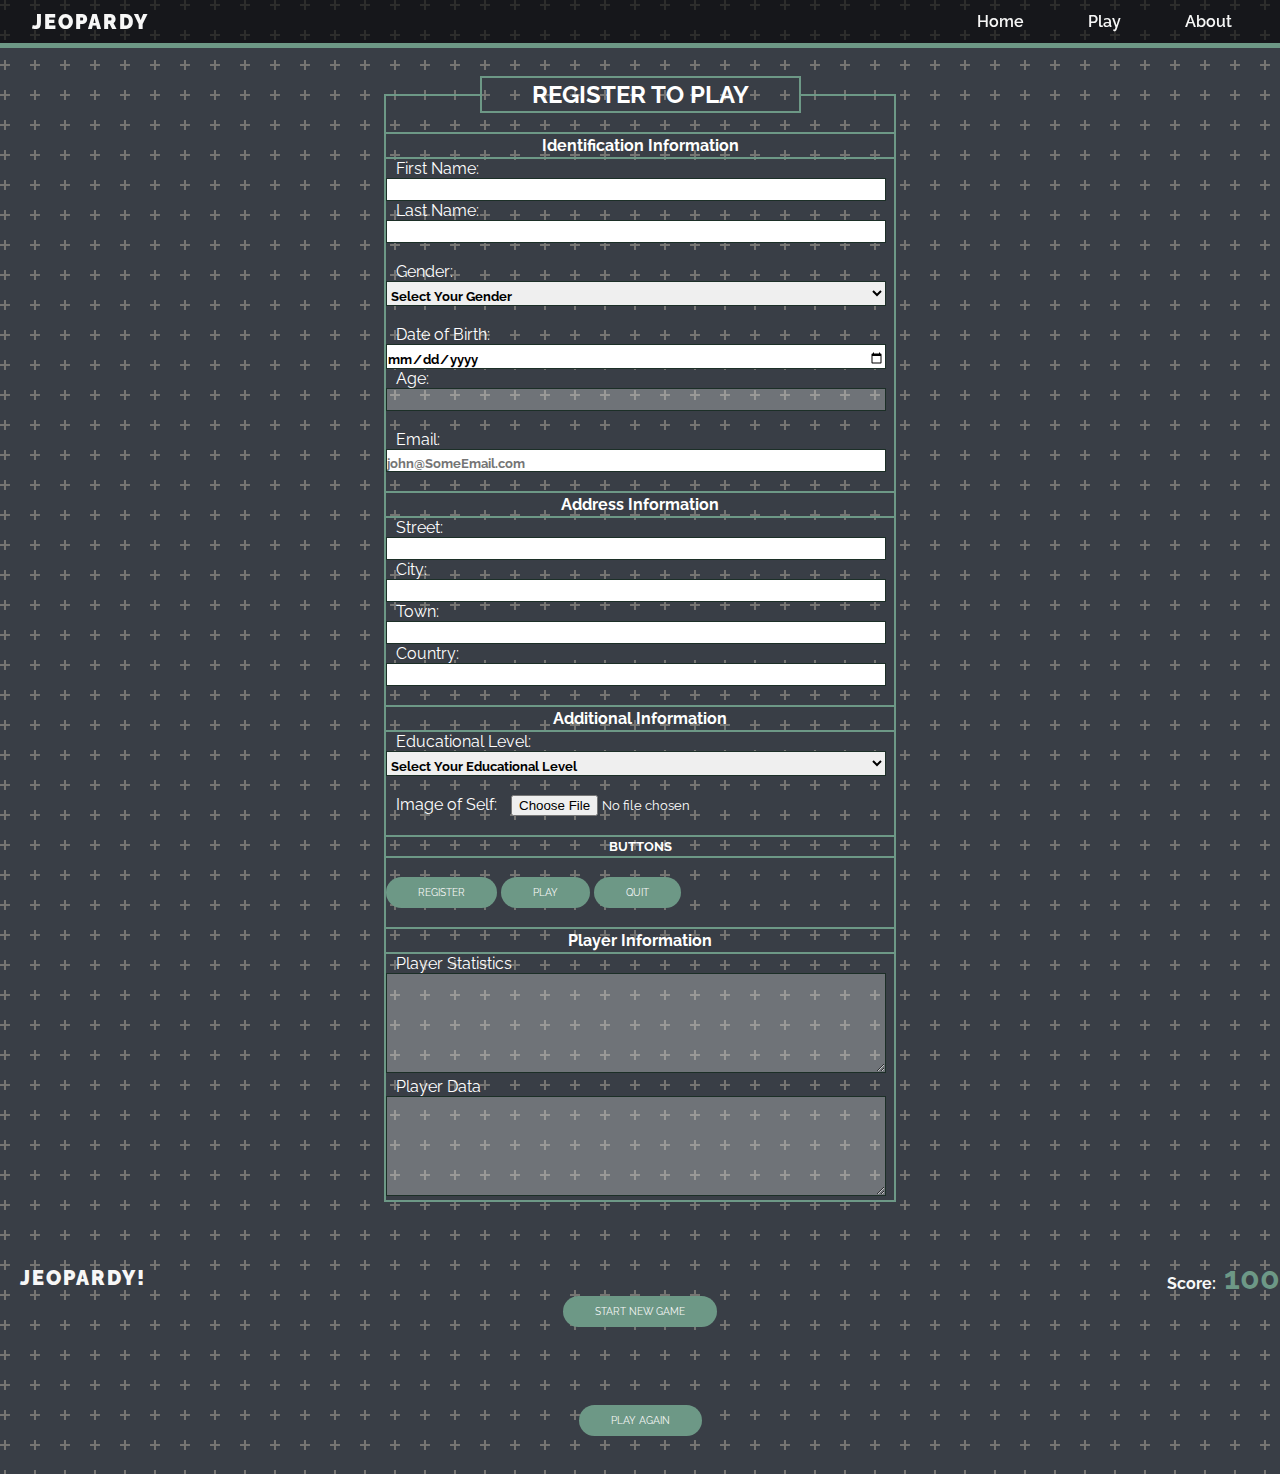
==== play.html @ ac8b871b "changed file names" ====
<!DOCTYPE html>
<html lang="en">

<head>
    <meta charset="UTF-8">
    <meta http-equiv="X-UA-Compatible" content="IE=edge">
    <meta name="viewport" content="width=device-width, initial-scale=1.0">
    <title>Jeopardy</title>

    <link rel="preconnect" href="https://fonts.googleapis.com">
    <link rel="preconnect" href="https://fonts.gstatic.com" crossorigin>
    <link
        href="https://fonts.googleapis.com/css2?family=Raleway:wght@100&family=Rubik:wght@300&family=Ubuntu:wght@300&display=swap"
        rel="stylesheet">

    <link rel="stylesheet" href="styles.css">

</head>

<body>
    <!-- Navigation Bar -->
    <nav>
        <div class="content">
            <h1>Jeopardy</h1>
            <div class="menu">
                <a href="splash.html">Home</a>
                <a href="index.html">Play</a>
                <a href="about.html">About</a>
            </div>
            <div>
                <button class="hamburger ">
                    <span></span>
                    <span></span>
                    <span></span>
                </button>
            </div>
    </nav>
    <nav class="mobile-nav">
        <a href="splash.html">Home</a>
        <a href="index.html">Play</a>
        <a href="about.html">About</a>
    </nav>

    <!-- Register Form -->
    <br><br><br><br>
    <fieldset class="field">
        <legend class="register">
            <h2>REGISTER TO PLAY</h2>
        </legend>
        <br>
        <form name="registration" id="registration">
            <legend>
                <h4>Identification Information</h4>
            </legend>
            <label class="register">First Name: </label>
            <input class="register" type="text" size="45" name="fname" id="fname" pattern=".{4,}" required>
            <br>
            <label class="register">Last Name: </label>
            <input class="register" type="text" size="45" name="lname" id="lname" required>
            <br><br>
            <label class="register">Gender: </label>
            <select class="register" name="gender" id="gender" required>
                <option value="">Select Your Gender</option>
                <option value="Male">Male</option>
                <option value="Female">Female</option>
            </select>
            <br><br>
            <label class="register">Date of Birth: </label>
            <input class="register" type="date" size="45" name="dob" id="dob" onchange="calculateAge()" required>
            <br>
            <label class="register">Age: </label>
            <input class="register disabled" type="number" name="age" id="age" disabled>
            <br><br>
            <label class="register">Email: </label>
            <input class="register" type="email" size="45" name="email" id="email" placeholder="john@SomeEmail.com"
                pattern=".+@someemail.com">
            <br><br>
            <legend>
                <h4>Address Information</h4>
            </legend>
            <label class="register">Street: </label>
            <input class="register" type="text" size="45" name="street" id="street">
            <br>
            <label class="register">City: </label>
            <input class="register" type="text" size="45" name="city" id="city">
            <br>
            <label class="register">Town: </label>
            <input class="register" type="text" size="45" name="town" id="town" required>
            <br>
            <label class="register">Country: </label>
            <input class="register" type="text" size="45" name="country" id="country">
            <br><br>
            <legend>
                <h4>Additional Information</h4>
            </legend>
            <label class="register">Educational Level: </label>
            <select class="register" name="education" id="education" required>
                <option value="">Select Your Educational Level</option>
                <option value="High School">High School</option>
                <option value="Community College">Community College</option>
                <option value="University">University</option>
            </select>
            <br><br>
            <label class="register">Image of Self: </label>
            <input type="file" name="image" id="image">
            <br><br>
            <legend>
                <h5>BUTTONS</h5>
            </legend>
            <br>
            <button type="button" class="regbut registering" id="registering"
                onclick="Register(); disableEnable()">REGISTER</button>
            <button type="button" class="regbut play" id="play" onclick="PlayGame()" disabled>PLAY</button>
            <button type="button" class="regbut quit" id="quit" onclick="findPercentageScore()" disabled>QUIT</button>
            <br><br>
            <legend>
                <h4>Player Information</h4>
            </legend>
            <label class="register">Player Statistics</label>
            <textarea class="register disabled" name="showpercentage" id="playerinfo" disabled></textarea>
            <label class="register">Player Data</label>
            <textarea class="register disabled" name="showallplayers" id="showallplayers" disabled></textarea>
        </form>
        <script src="script.js"></script>
    </fieldset>
    <br><br><br>

    <!-- Play Area -->
    <div id="area" class="playarea">
        <header class="heading">
            <h1>Jeopardy!</h1>
            <p>Score:<span id="score"> 100</span></p>
        </header>
        <center><button type="button" class="regbut" id="start-game">START NEW GAME</button></center>
        <br />
        <section id="game-container">
            <section id="category-row"></section>
            <section id="clue-board"></section>
        </section>
        <script src="logic.js"></script>
    </div>

    <br>
    <center><a href="#area" class="regbut" id="play-agn" onclick="PlayGame()">PLAY AGAIN</a></center>
    <br><br>
</body>

</html>
---- styles.css ----
/* Stylesheet for Jeopardy Game*/

:root {
    --text: #F7F7F7;
    --dark: #1c2f27;
    --light: #ffffff;
    --accent: #6D9886;
    --accent2: #F2E7D5;
    --background: #393E46;
    --background-image: url("data:image/svg+xml,%3Csvg width='60' height='60' viewBox='0 0 60 60' xmlns='http://www.w3.org/2000/svg'%3E%3Cg fill='none' fill-rule='evenodd'%3E%3Cg fill='%23c8bead' fill-opacity='0.43'%3E%3Cpath d='M36 34v-4h-2v4h-4v2h4v4h2v-4h4v-2h-4zm0-30V0h-2v4h-4v2h4v4h2V6h4V4h-4zM6 34v-4H4v4H0v2h4v4h2v-4h4v-2H6zM6 4V0H4v4H0v2h4v4h2V6h4V4H6z'/%3E%3C/g%3E%3C/g%3E%3C/svg%3E");
}

* {
    margin: 0;
    padding: 0;
    box-sizing: border-box;
    font-family: 'Raleway', sans-serif;
}

body {
    background-color: var(--background);
    color: var(--text);
    background-image: var(--background-image);
}

.content {
    max-width: 1280px;
    margin: 0 auto;
    display: flex;
    align-items: center;
    justify-content: space-between;
}

nav {
    top: 0;
    left: 0;
    right: 0;
    z-index: 99;
    position: fixed;
    padding: 7px 32px;
    background-color: rgba(0, 0, 0, 0.614);
    border-bottom: 5px solid var(--accent);
}

h1 {
    color: var(--text);
    font-size: 20px;
    font-weight: 900;
    letter-spacing: 2px;
    text-transform: uppercase;
}


.hamburger {
    z-index: 1;
    display: block;
    position: relative;

    cursor: pointer;
    user-select: none;

    border: none;
    outline: none;
    appearance: none;
    background: none;
}

.hamburger span {
    z-index: 1;
    width: 30px;
    height: 3px;
    display: block;
    margin-bottom: 5px;
    position: relative;


    border-radius: 6px;
    background-color: var(--light);

    transform-origin: 0 0;

    transition: transform 0.4s;
}

.hamburger:hover span:nth-child(2) {
    transform: translateX(10px);
    background-color: var(--accent);
}

.hamburger.is-active span:nth-child(1) {
    transform: translate(0px, -2px) rotate(45deg);
    transform-origin: 0 0;
}

.hamburger.is-active span:nth-child(2) {
    opacity: 0;
    transform: translateX(15px);
}

.hamburger.is-active span:nth-child(3) {
    transform: translate(-3px, 3px) rotate(-45deg);
    transform-origin: 0 0;
}

.hamburger.is-active:hover span {
    background-color: var(--accent);
}

.menu {
    flex: 1 1 0%;
    display: none;
    margin: 0 -16px;
    justify-content: flex-end;
}

.menu a {
    margin: 0 16px;
    transition: 0.4s;
    font-weight: 600;
    padding: 5px 16px;
    color: var(--text);
    border-radius: 99px;
    text-decoration: none;
}

.menu a.is-active,
.menu a:hover {
    background-color: var(--accent);
}

@media (min-width: 768px) {
    .hamburger {
        display: none;
    }

    .menu {
        display: flex;
    }
}

.mobile-nav {
    top: 0;
    left: 100%;
    z-index: 98;
    width: 100%;
    display: block;
    position: fixed;
    min-height: 100vh;
    padding-top: 69px;

    background-color: var(--background);

    transition: 0.4s;
}

.mobile-nav.is-active {
    left: 0;
}

.mobile-nav a {
    width: 100%;
    display: block;
    max-width: 200px;
    text-align: center;
    padding: 12px 16px;
    border-radius: 99px;
    margin: 0 auto 16px;

    font-size: 18px;
    color: var(--text);
    text-decoration: none;
    background-color: var(--accent);

}

.mobile-nav a:hover {
    background-color: var(--accent2);
}

.container {
    height: 100vh;
    width: 100vw;
    display: flex;
    align-items: center;
    justify-content: center;
    background-color: none;
}

.title {
    display: grid;
}


#lpdiv {
    font-size: 90px;
    text-align: center;

    color: var(--text);

    margin-bottom: 20px;
}

#jpdiv {
    font-size: 150px;
    align-items: center;
    color: var(--text);
    font-family: 'Rubik', sans-serif;

    padding: 10px;
    display: flex;
    position: relative;
}

.button {
    font-size: 25px;
    color: var(--text);
    text-align: center;
    text-decoration: none;
    font-family: 'Raleway', sans-serif;

    border: none;
    margin-top: 20px;
    margin-left: auto;
    margin-right: auto;
    padding: 10px 32px;
    border-radius: 99px;
    display: inline-block;
    background-color: var(--accent);

    cursor: pointer;
}

/*REGISTRATION FORM*/
fieldset {
    border: 2px solid var(--accent);
    color: white;
    width: 40%;
    margin-left: auto;
    margin-right: auto;
}

legend {
    padding: 2px 50px;
    text-align: center;
    border: 2px solid var(--accent);
    border-left: none;
    border-right: none;
}

legend.register {
    border: 2px solid var(--accent);
}

label {
    padding: 10px;
}

input.register,
select.register {
    border: 1px solid var(--dark);
    font-weight: bold;
    width: 500px;
    display: inline-block;
    padding-top: 5px;
}

textarea.register {
    border: 1px solid var(--dark);
    font-weight: bold;
    width: 500px;
    height: 100px;
    display: inline-block;
    padding-top: 5px;
}

.disabled {
    color: var(--text);
    background-color: none;
}

.regbut {
    font-size: 10px;
    color: var(--text);
    text-align: center;
    text-decoration: none;
    font-family: 'Raleway', sans-serif;

    border: none;
    /* margin-top: 20px; */
    margin-left: auto;
    margin-right: auto;
    padding: 10px 32px;
    border-radius: 99px;
    display: inline-block;
    background-color: var(--accent);

    cursor: pointer;
}

/*PLAY AREA*/
.heading {
    margin-left: 20px;
    display: flex;
    justify-content: space-between;
    align-items: center;
    text-shadow: var(--text-shadow);
    font-weight: bold;
}

.score {
    margin-right: 20px;

    display: flex;
    align-items: center;
}

span {
    font-size: 2rem;
    font-weight: bold;
    color: var(--accent);
}

.playarea {
    visibility: visible;
}

#game-container {
    text-align: center;
    display: flex;
    flex-direction: column;
    width: 75vw;
    margin: 10px auto;
}

#category-row {
    display: flex;
    align-items: center;
    margin-bottom: 20px;
}

#clue-board {
    flex-direction: column;
}

.clue-row {
    display: flex;
}

.clue-box {
    display: flex;
    align-items: center;
    /*vertical*/
    justify-content: center;
    /*horizontal*/
    border: 2px solid white;
    background-color: var(--accent);
    color: white;
    border-radius: 5px;
    margin: 5px;
    font-size: 2rem;
    font-weight: bold;
    height: 100px;
    flex: 1;
    text-transform: uppercase;
}

.category-box {
    font-size: .8rem;
    line-height: 25px;
    background-color: var(--accent);
}

.clicked-box {
    font-size: 1rem;
}

#play-again {
    margin-bottom: 20px;
}

/* About Page */
.abt-bg {
    border: 2px solid var(--dark);
    border-radius: 5px;
    width: 70%;
    background-color: var(--accent);
    color: var(--dark);
    text-align: center;
    padding: 20px;
    margin: 20px auto;
}

.uni {
    display: flex;
    flex-direction: column;
    align-items: center;
    justify-content: center;
    text-align: center;
    margin: 0 auto;
    margin-top: 50px;
    font-size: 25px;
    font-family: 'Rubik', "Helvetica Neue", Helvetica, Arial, sans-serif;
}

.school {
    display: flex;
    flex-direction: column;
    align-items: center;
    justify-content: center;
    text-align: center;
    margin: 0 auto;
    margin-top: 25px;
    font-size: 20px;
    font-family: 'Rubik', "Helvetica Neue", Helvetica, Arial, sans-serif;
}

.mod {
    display: flex;
    flex-direction: column;
    align-items: center;
    justify-content: center;
    text-align: center;
    margin: 0 auto;
    margin-top: 25px;
    font-size: 20px;
    font-family: 'Rubik', "Helvetica Neue", Helvetica, Arial, sans-serif;
}

.members {
    display: flex;
    flex-direction: column;
    align-items: center;
    justify-content: center;
    text-align: center;
    text-decoration: underline;
    margin: 0 auto;
    font-size: 20px;
    font-family: 'Rubik', "Helvetica Neue", Helvetica, Arial, sans-serif;
}

ul {
    font-weight: bold;
    display: flex;
    flex-direction: column;
    align-items: center;
    justify-content: center;
    text-align: center;
    list-style-type: none;
    margin: 0 auto;
    margin-top: 20px;
    font-size: 17px;
}
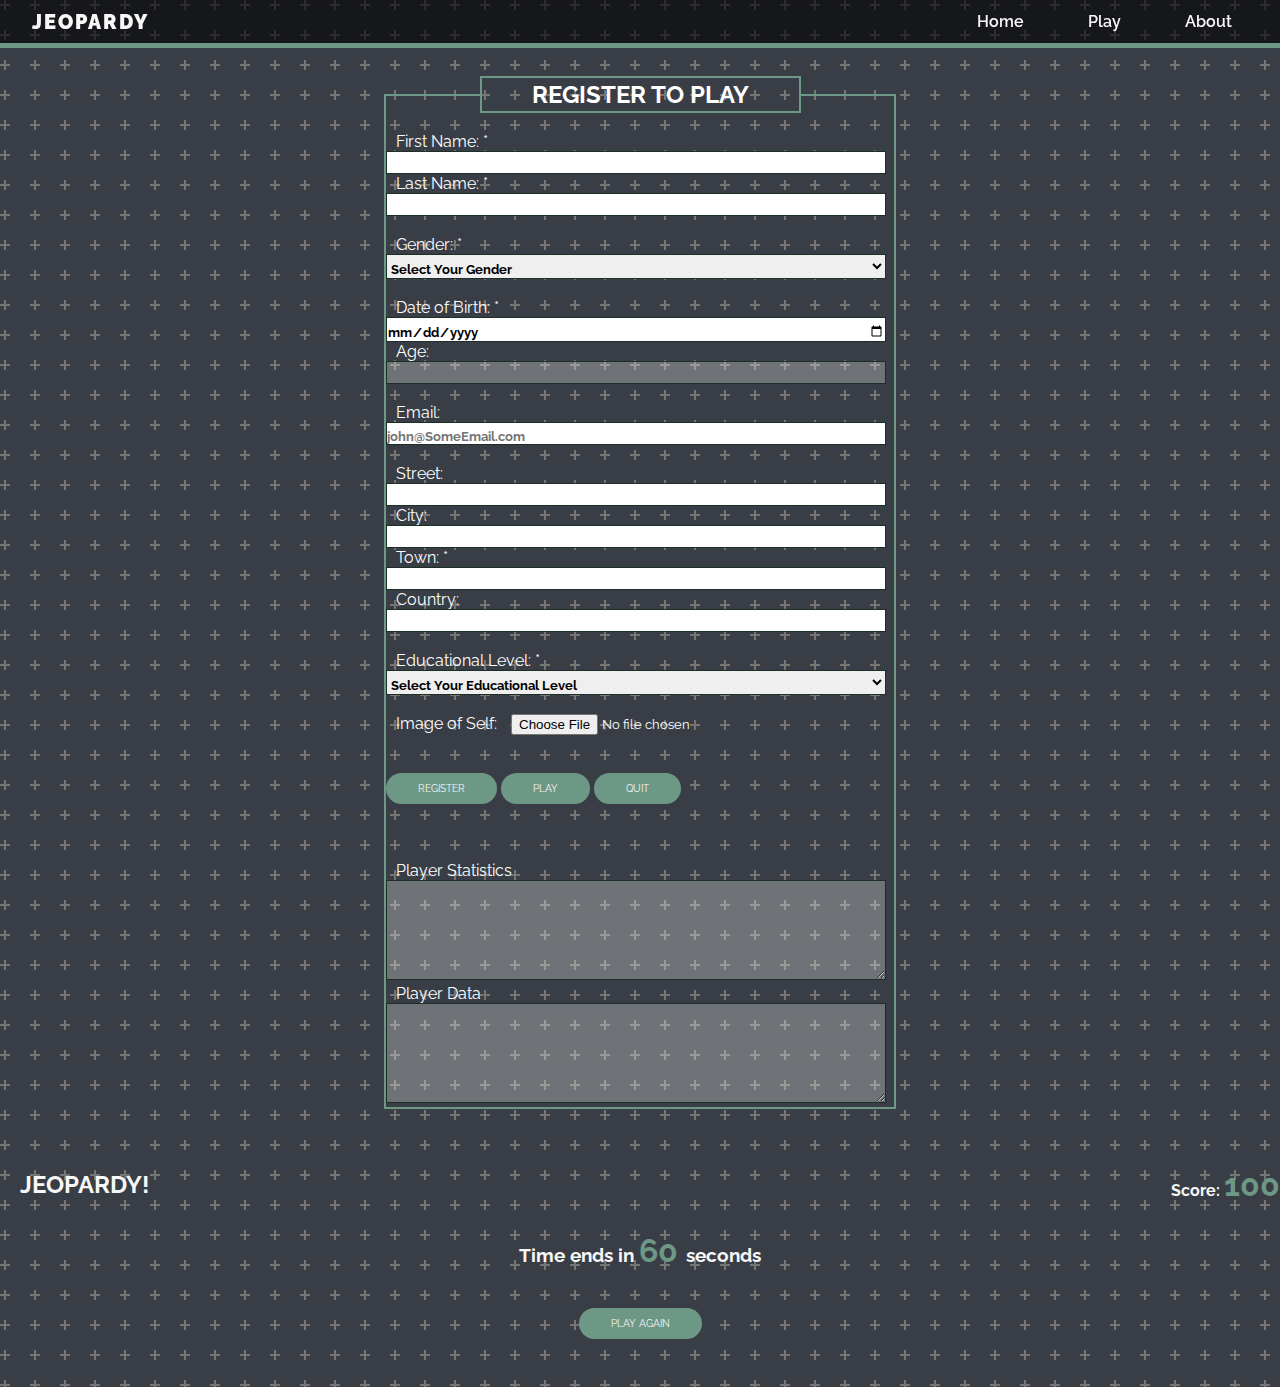
==== commit ca8c06cb: "Tears" ====
--- a/play.html
+++ b/play.html
@@ -23,8 +23,8 @@
         <div class="content">
             <h1>Jeopardy</h1>
             <div class="menu">
-                <a href="splash.html">Home</a>
-                <a href="index.html">Play</a>
+                <a href="index.html">Home</a>
+                <a href="play.html">Play</a>
                 <a href="about.html">About</a>
             </div>
             <div>
@@ -36,8 +36,8 @@
             </div>
     </nav>
     <nav class="mobile-nav">
-        <a href="splash.html">Home</a>
-        <a href="index.html">Play</a>
+        <a href="index.html">Home</a>
+        <a href="play.html">Play</a>
         <a href="about.html">About</a>
     </nav>
 
@@ -49,23 +49,20 @@
         </legend>
         <br>
         <form name="registration" id="registration">
-            <legend>
-                <h4>Identification Information</h4>
-            </legend>
-            <label class="register">First Name: </label>
+            <label class="register">First Name: *</label>
             <input class="register" type="text" size="45" name="fname" id="fname" pattern=".{4,}" required>
             <br>
-            <label class="register">Last Name: </label>
+            <label class="register">Last Name: *</label>
             <input class="register" type="text" size="45" name="lname" id="lname" required>
             <br><br>
-            <label class="register">Gender: </label>
+            <label class="register">Gender: *</label>
             <select class="register" name="gender" id="gender" required>
                 <option value="">Select Your Gender</option>
                 <option value="Male">Male</option>
                 <option value="Female">Female</option>
             </select>
             <br><br>
-            <label class="register">Date of Birth: </label>
+            <label class="register">Date of Birth: *</label>
             <input class="register" type="date" size="45" name="dob" id="dob" onchange="calculateAge()" required>
             <br>
             <label class="register">Age: </label>
@@ -75,25 +72,19 @@
             <input class="register" type="email" size="45" name="email" id="email" placeholder="john@SomeEmail.com"
                 pattern=".+@someemail.com">
             <br><br>
-            <legend>
-                <h4>Address Information</h4>
-            </legend>
             <label class="register">Street: </label>
             <input class="register" type="text" size="45" name="street" id="street">
             <br>
             <label class="register">City: </label>
             <input class="register" type="text" size="45" name="city" id="city">
             <br>
-            <label class="register">Town: </label>
+            <label class="register">Town: *</label>
             <input class="register" type="text" size="45" name="town" id="town" required>
             <br>
             <label class="register">Country: </label>
             <input class="register" type="text" size="45" name="country" id="country">
             <br><br>
-            <legend>
-                <h4>Additional Information</h4>
-            </legend>
-            <label class="register">Educational Level: </label>
+            <label class="register">Educational Level: *</label>
             <select class="register" name="education" id="education" required>
                 <option value="">Select Your Educational Level</option>
                 <option value="High School">High School</option>
@@ -104,18 +95,11 @@
             <label class="register">Image of Self: </label>
             <input type="file" name="image" id="image">
             <br><br>
-            <legend>
-                <h5>BUTTONS</h5>
-            </legend>
             <br>
-            <button type="button" class="regbut registering" id="registering"
-                onclick="Register(); disableEnable()">REGISTER</button>
+            <button type="button" class="regbut registering" id="registering" onclick="Register(); disableEnable()">REGISTER</button>
             <button type="button" class="regbut play" id="play" onclick="PlayGame()" disabled>PLAY</button>
             <button type="button" class="regbut quit" id="quit" onclick="findPercentageScore()" disabled>QUIT</button>
-            <br><br>
-            <legend>
-                <h4>Player Information</h4>
-            </legend>
+            <br><br><br><br>
             <label class="register">Player Statistics</label>
             <textarea class="register disabled" name="showpercentage" id="playerinfo" disabled></textarea>
             <label class="register">Player Data</label>
@@ -128,21 +112,21 @@
     <!-- Play Area -->
     <div id="area" class="playarea">
         <header class="heading">
-            <h1>Jeopardy!</h1>
-            <p>Score:<span id="score"> 100</span></p>
+            <h2>JEOPARDY!</h2>
+            <p>Score: <span id="score"> 100</span></p>
         </header>
-        <center><button type="button" class="regbut" id="start-game">START NEW GAME</button></center>
-        <br />
-        <section id="game-container">
-            <section id="category-row"></section>
-            <section id="clue-board"></section>
-        </section>
-        <script src="logic.js"></script>
+        <br>
+        <div id="game-container">
+            <h3>Time ends in <span id="timer">60 </span>seconds</h3>
+            <div id="category-row"></div>
+            <div id="clue-board"></div>
+            <br>
+            <button type="button" class="regbut play-agn" id="play-agn" onclick="PlayGame()">PLAY
+                AGAIN</button>
+        </div>
+        <br><br>
     </div>
-
-    <br>
-    <center><a href="#area" class="regbut" id="play-agn" onclick="PlayGame()">PLAY AGAIN</a></center>
-    <br><br>
+    <script src="logic.js"></script>
 </body>
 
 </html>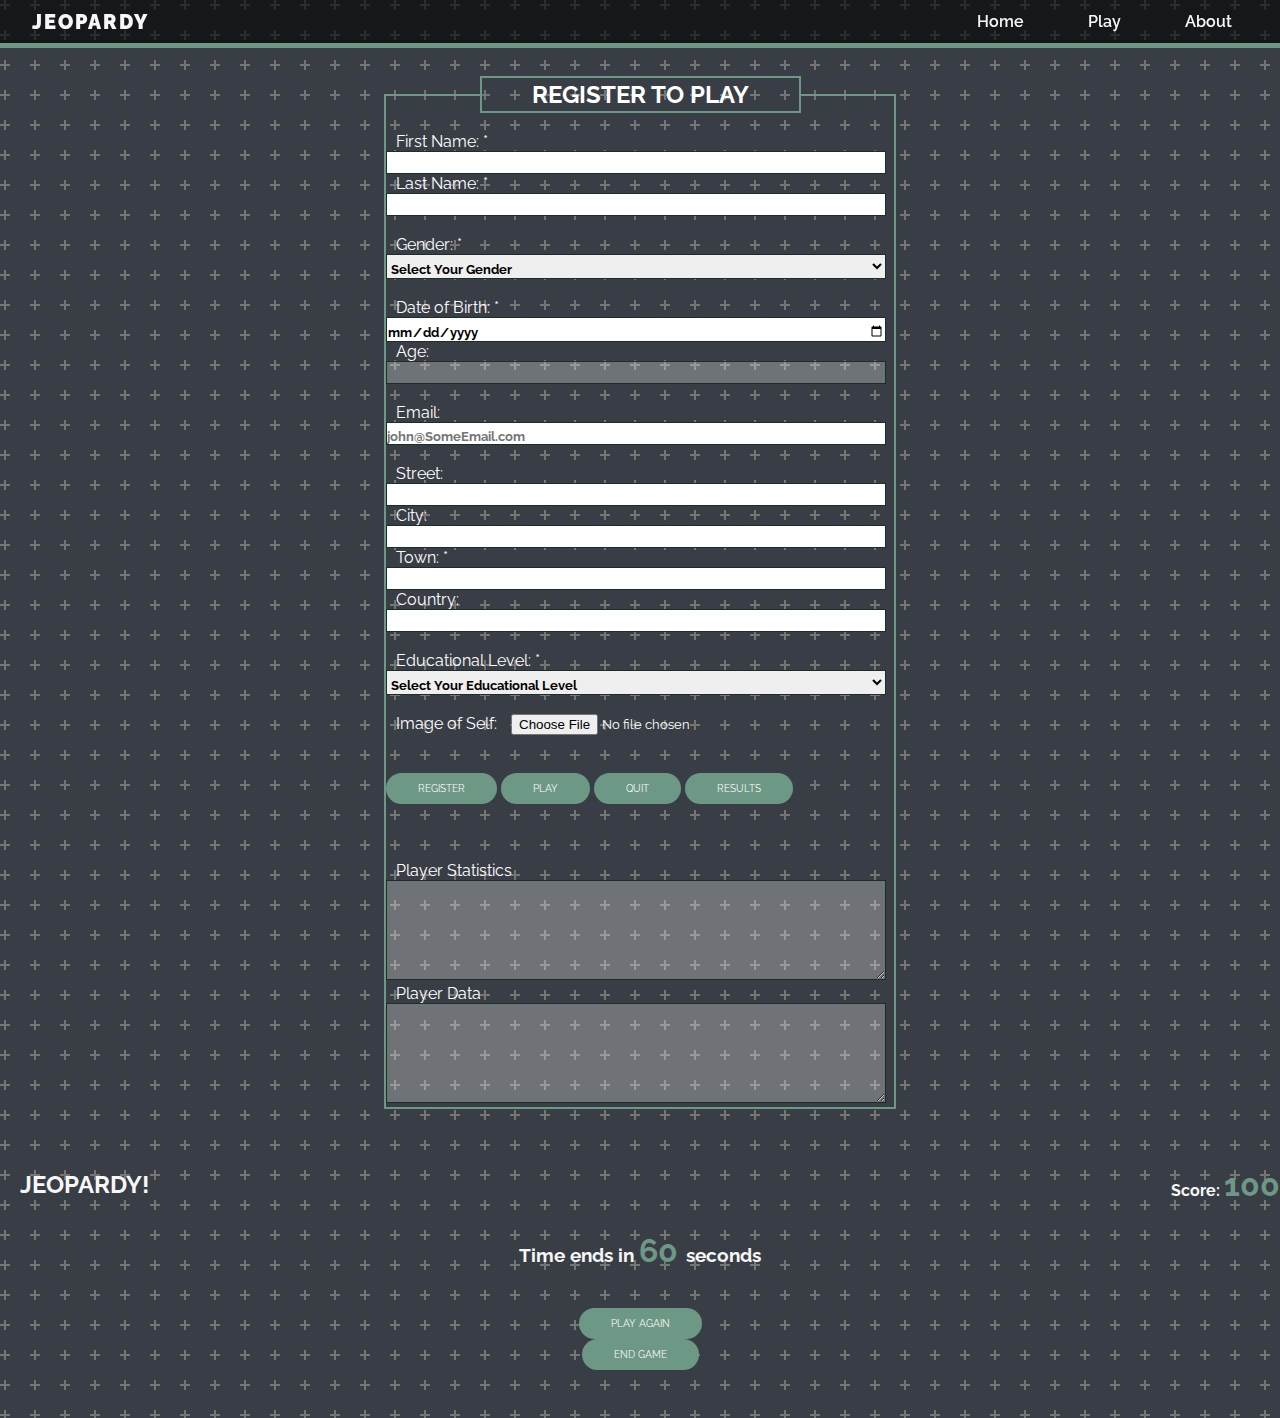
==== commit 8e1de303: "Tears 5" ====
--- a/play.html
+++ b/play.html
@@ -98,12 +98,13 @@
             <br>
             <button type="button" class="regbut registering" id="registering" onclick="Register(); disableEnable()">REGISTER</button>
             <button type="button" class="regbut play" id="play" onclick="PlayGame()" disabled>PLAY</button>
-            <button type="button" class="regbut quit" id="quit" onclick="findPercentageScore()" disabled>QUIT</button>
+            <button type="button" class="regbut quit" id="quit" onclick="findPercentageScore(); enableDisable()" disabled>QUIT</button>
+            <button type="button" class="regbut results" id="results" onclick="findPercentageScore()" disabled>RESULTS</button>
             <br><br><br><br>
             <label class="register">Player Statistics</label>
-            <textarea class="register disabled" name="showpercentage" id="playerinfo" disabled></textarea>
+            <textarea class="register disabled" name="showpercentage" id="showpercentage" onchange="findPercentageScore()" disabled></textarea>
             <label class="register">Player Data</label>
-            <textarea class="register disabled" name="showallplayers" id="showallplayers" disabled></textarea>
+            <textarea class="register disabled" name="showallplayers" id="showallplayers" onchange="showAll()" disabled></textarea>
         </form>
         <script src="script.js"></script>
     </fieldset>
@@ -123,6 +124,8 @@
             <br>
             <button type="button" class="regbut play-agn" id="play-agn" onclick="PlayGame()">PLAY
                 AGAIN</button>
+            <button type="button" class="regbut end" id="end" onclick="findPercentageScore()">END 
+                GAME</button>
         </div>
         <br><br>
     </div>
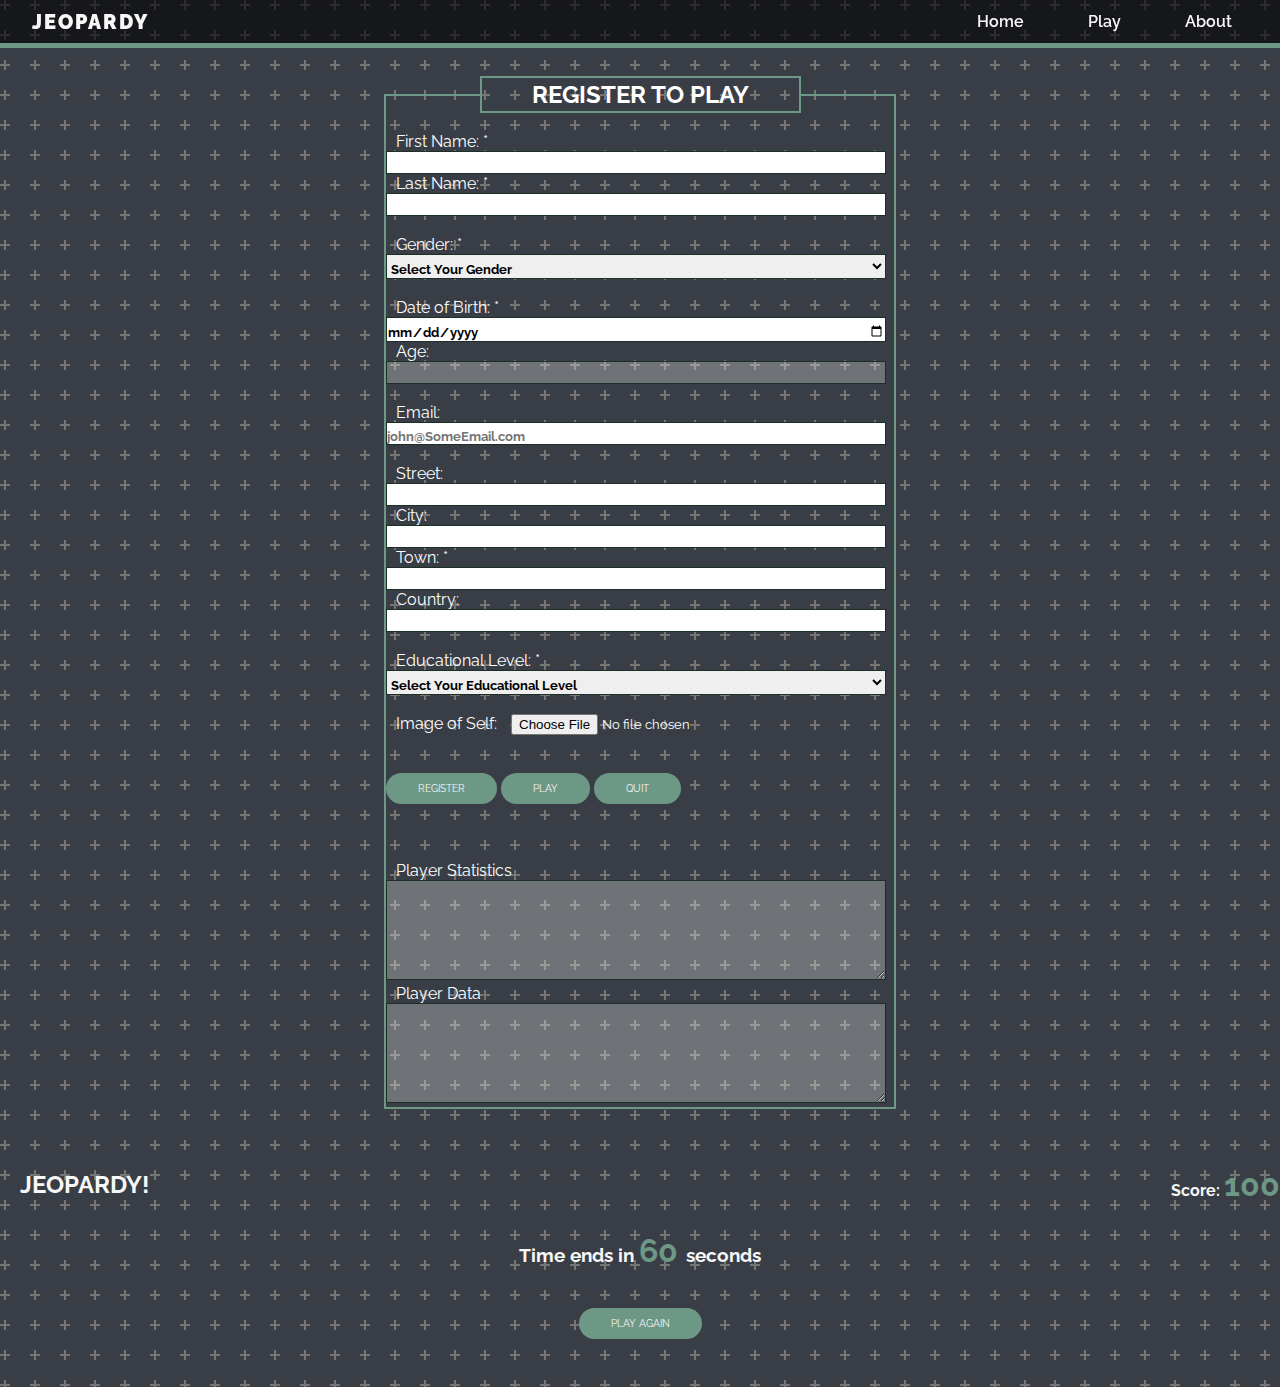
==== commit 6611ef4a: "pls..." ====
--- a/play.html
+++ b/play.html
@@ -96,15 +96,15 @@
             <input type="file" name="image" id="image">
             <br><br>
             <br>
-            <button type="button" class="regbut registering" id="registering" onclick="Register(); disableEnable()">REGISTER</button>
+            <button type="button" class="regbut registering" id="registering"
+                onclick="Register(); disableEnable()">REGISTER</button>
             <button type="button" class="regbut play" id="play" onclick="PlayGame()" disabled>PLAY</button>
-            <button type="button" class="regbut quit" id="quit" onclick="findPercentageScore(); enableDisable()" disabled>QUIT</button>
-            <button type="button" class="regbut results" id="results" onclick="findPercentageScore()" disabled>RESULTS</button>
+            <button type="button" class="regbut quit" id="quit" onclick="findPercentageScore()" disabled>QUIT</button>
             <br><br><br><br>
             <label class="register">Player Statistics</label>
-            <textarea class="register disabled" name="showpercentage" id="showpercentage" onchange="findPercentageScore()" disabled></textarea>
+            <textarea class="register disabled" name="showpercentage" id="playerinfo" disabled></textarea>
             <label class="register">Player Data</label>
-            <textarea class="register disabled" name="showallplayers" id="showallplayers" onchange="showAll()" disabled></textarea>
+            <textarea class="register disabled" name="showallplayers" id="showallplayers" disabled></textarea>
         </form>
         <script src="script.js"></script>
     </fieldset>
@@ -124,8 +124,6 @@
             <br>
             <button type="button" class="regbut play-agn" id="play-agn" onclick="PlayGame()">PLAY
                 AGAIN</button>
-            <button type="button" class="regbut end" id="end" onclick="findPercentageScore()">END 
-                GAME</button>
         </div>
         <br><br>
     </div>
